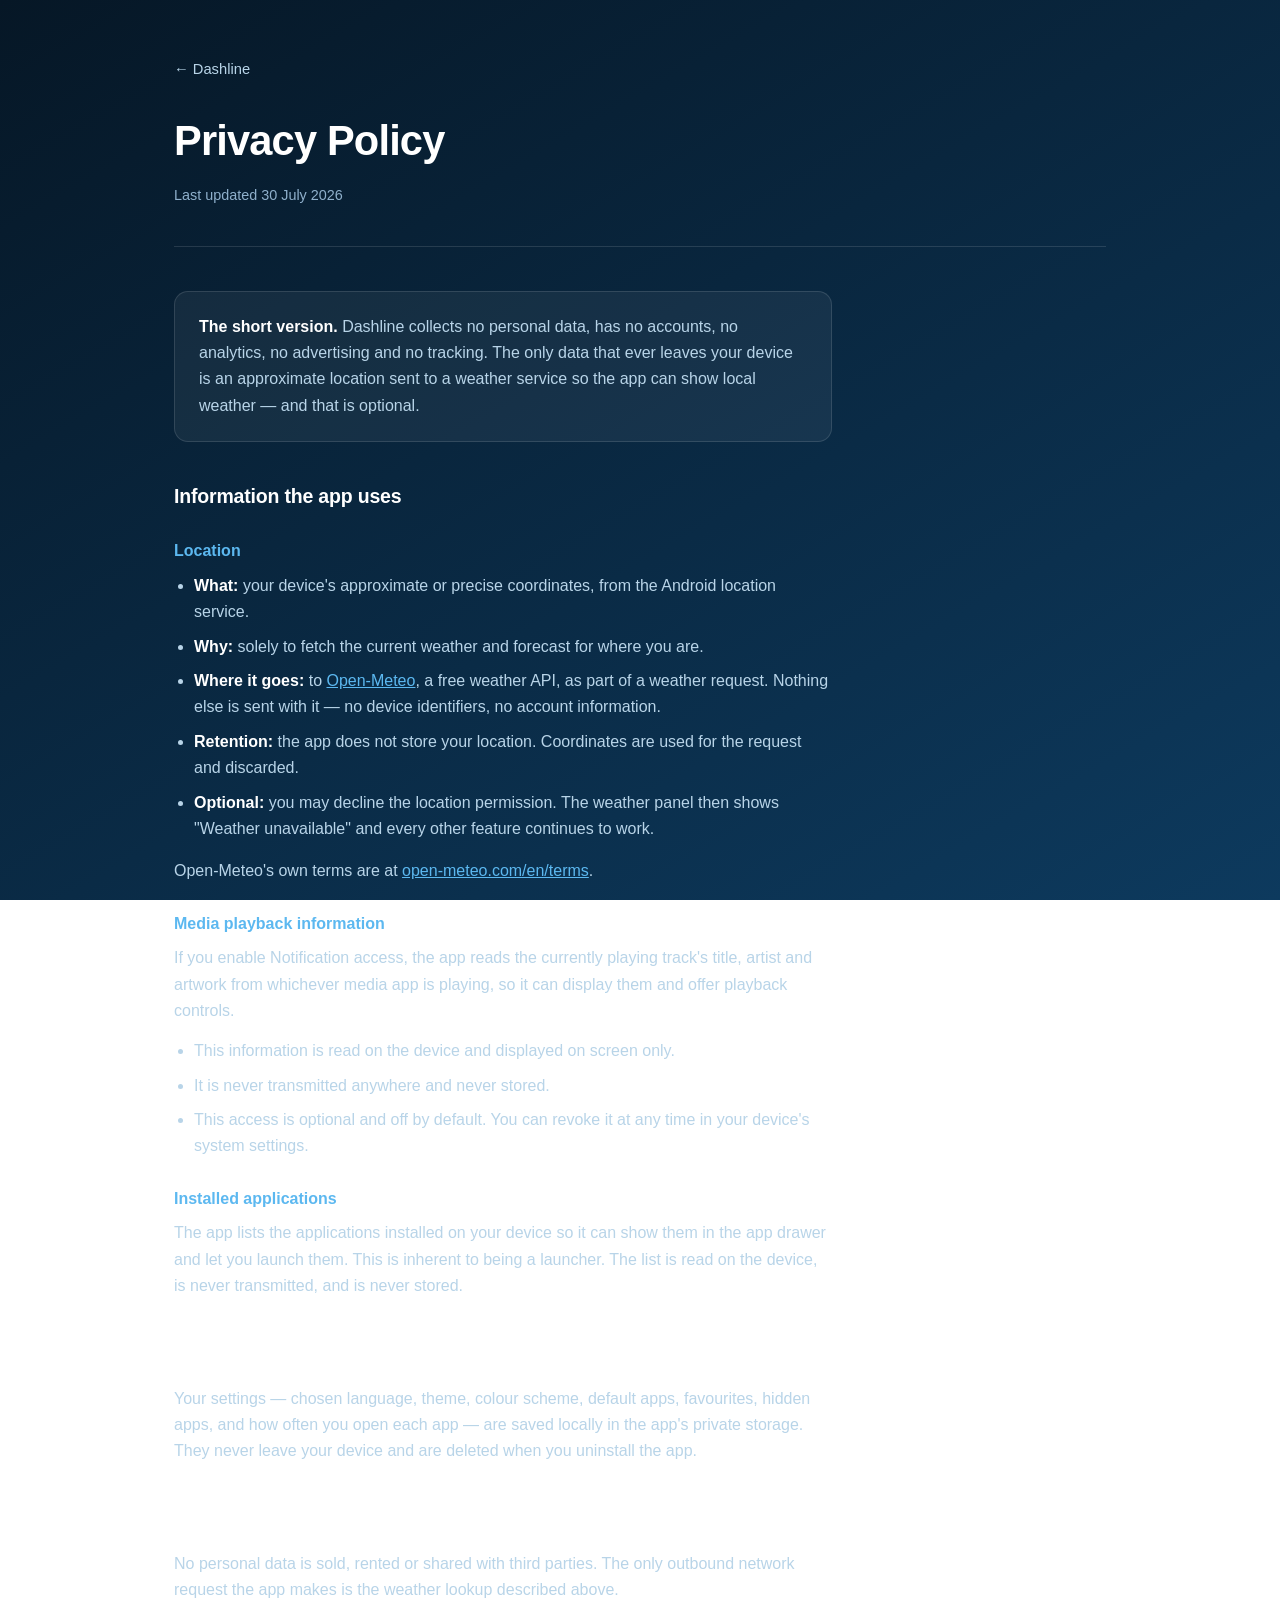
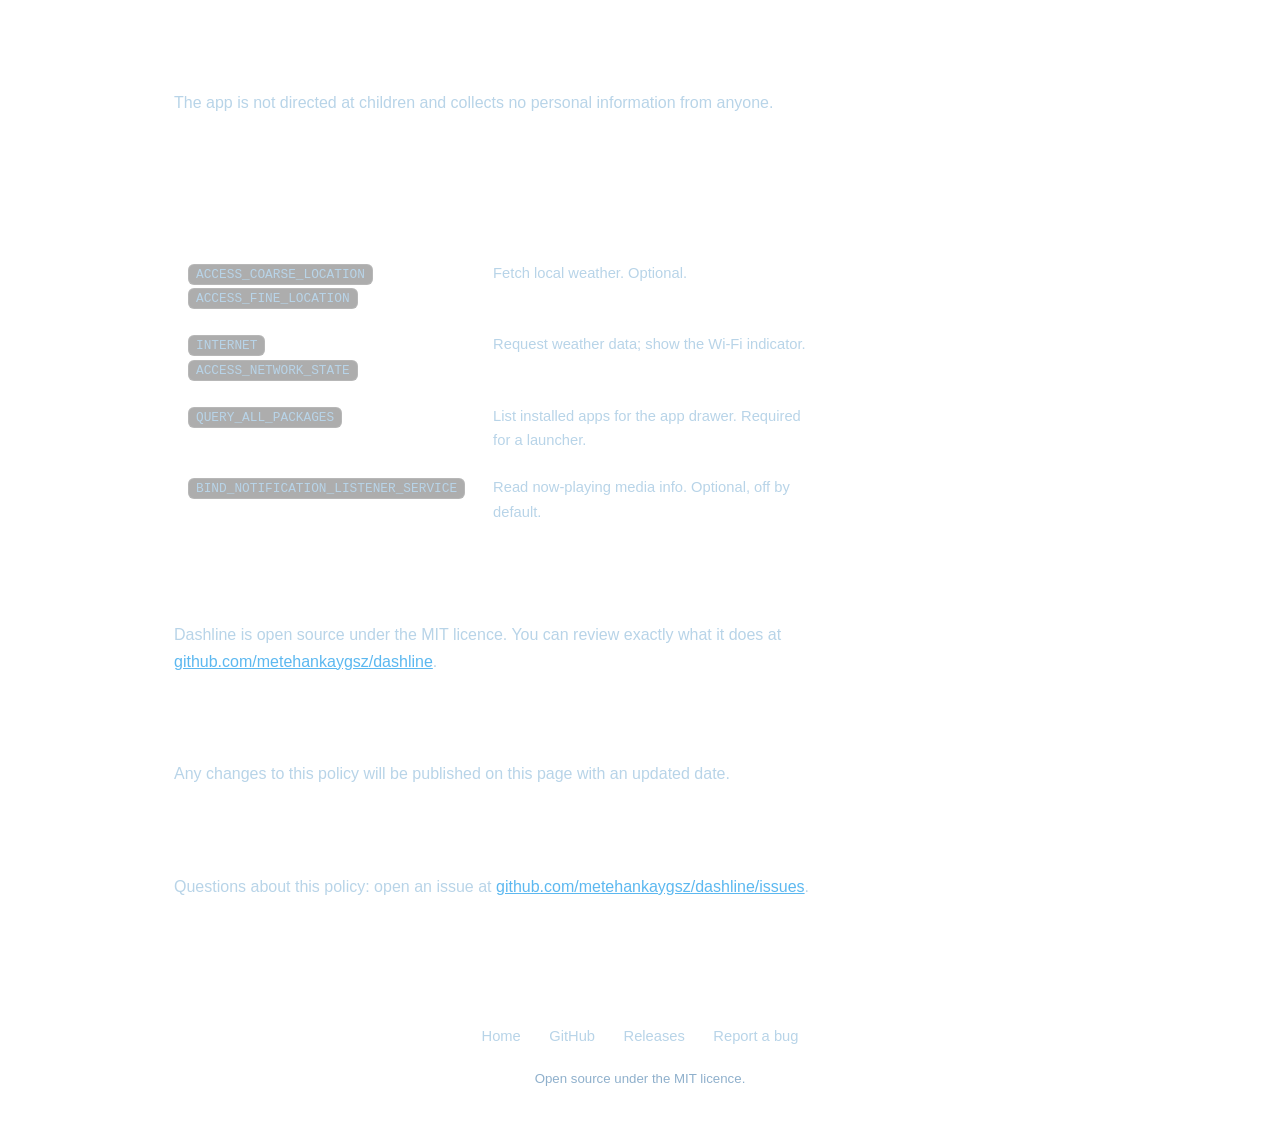
==== docs/privacy-policy.html @ fae82f47 "Restyle privacy policy to match the site; share one stylesheet" ====
<!DOCTYPE html>
<html lang="en">
<head>
<meta charset="utf-8">
<meta name="viewport" content="width=device-width, initial-scale=1">
<title>Privacy Policy — Dashline</title>
<meta name="description" content="Dashline collects no personal data. No accounts, no analytics, no advertising, no tracking.">
<link rel="icon" href="logo.png">
<link rel="stylesheet" href="style.css">
</head>
<body>

<div class="wrap">
  <header class="doc-head">
    <a class="back" href="./">&larr; Dashline</a>
    <h1>Privacy Policy</h1>
    <p class="meta">Last updated 30 July 2026</p>
  </header>

  <main class="doc">

    <div class="callout">
      <p>
        <strong>The short version.</strong> Dashline collects no personal data, has
        no accounts, no analytics, no advertising and no tracking. The only data
        that ever leaves your device is an approximate location sent to a weather
        service so the app can show local weather — and that is optional.
      </p>
    </div>

    <h2>Information the app uses</h2>

    <h3>Location</h3>
    <ul>
      <li><strong>What:</strong> your device's approximate or precise coordinates, from the Android location service.</li>
      <li><strong>Why:</strong> solely to fetch the current weather and forecast for where you are.</li>
      <li><strong>Where it goes:</strong> to <a href="https://open-meteo.com">Open-Meteo</a>, a free weather API, as part of a weather request. Nothing else is sent with it — no device identifiers, no account information.</li>
      <li><strong>Retention:</strong> the app does not store your location. Coordinates are used for the request and discarded.</li>
      <li><strong>Optional:</strong> you may decline the location permission. The weather panel then shows "Weather unavailable" and every other feature continues to work.</li>
    </ul>
    <p>Open-Meteo's own terms are at <a href="https://open-meteo.com/en/terms">open-meteo.com/en/terms</a>.</p>

    <h3>Media playback information</h3>
    <p>
      If you enable Notification access, the app reads the currently playing track's
      title, artist and artwork from whichever media app is playing, so it can
      display them and offer playback controls.
    </p>
    <ul>
      <li>This information is read on the device and displayed on screen only.</li>
      <li>It is never transmitted anywhere and never stored.</li>
      <li>This access is optional and off by default. You can revoke it at any time in your device's system settings.</li>
    </ul>

    <h3>Installed applications</h3>
    <p>
      The app lists the applications installed on your device so it can show them in
      the app drawer and let you launch them. This is inherent to being a launcher.
      The list is read on the device, is never transmitted, and is never stored.
    </p>

    <h2>Information stored on your device</h2>
    <p>
      Your settings — chosen language, theme, colour scheme, default apps,
      favourites, hidden apps, and how often you open each app — are saved locally
      in the app's private storage. They never leave your device and are deleted
      when you uninstall the app.
    </p>

    <h2>Data sharing</h2>
    <p>
      No personal data is sold, rented or shared with third parties. The only
      outbound network request the app makes is the weather lookup described above.
    </p>

    <h2>Children's privacy</h2>
    <p>
      The app is not directed at children and collects no personal information from
      anyone.
    </p>

    <h2>Permissions</h2>
    <div class="table-wrap">
      <table>
        <thead>
          <tr><th>Permission</th><th>Purpose</th></tr>
        </thead>
        <tbody>
          <tr>
            <td><code>ACCESS_COARSE_LOCATION</code><br><code>ACCESS_FINE_LOCATION</code></td>
            <td>Fetch local weather. Optional.</td>
          </tr>
          <tr>
            <td><code>INTERNET</code><br><code>ACCESS_NETWORK_STATE</code></td>
            <td>Request weather data; show the Wi-Fi indicator.</td>
          </tr>
          <tr>
            <td><code>QUERY_ALL_PACKAGES</code></td>
            <td>List installed apps for the app drawer. Required for a launcher.</td>
          </tr>
          <tr>
            <td><code>BIND_NOTIFICATION_LISTENER_SERVICE</code></td>
            <td>Read now-playing media info. Optional, off by default.</td>
          </tr>
        </tbody>
      </table>
    </div>

    <h2>Open source</h2>
    <p>
      Dashline is open source under the MIT licence. You can review exactly what it
      does at
      <a href="https://github.com/metehankaygsz/dashline">github.com/metehankaygsz/dashline</a>.
    </p>

    <h2>Changes</h2>
    <p>
      Any changes to this policy will be published on this page with an updated date.
    </p>

    <h2>Contact</h2>
    <p>
      Questions about this policy: open an issue at
      <a href="https://github.com/metehankaygsz/dashline/issues">github.com/metehankaygsz/dashline/issues</a>.
    </p>

  </main>
</div>

<footer>
  <div class="wrap">
    <a href="./">Home</a>
    <a href="https://github.com/metehankaygsz/dashline">GitHub</a>
    <a href="https://github.com/metehankaygsz/dashline/releases/latest">Releases</a>
    <a href="https://github.com/metehankaygsz/dashline/issues">Report a bug</a>
    <p class="copy">Open source under the MIT licence.</p>
  </div>
</footer>

</body>
</html>
---- docs/style.css ----
:root{
  --bg-a:#061726; --bg-b:#0D3A5E;
  --text:#ffffff; --muted:#b8d4e8; --dim:#8fb0cc;
  --accent:#3b9ee5; --accent-soft:#5cb8f0;
  --card:rgba(255,255,255,.055);
  --line:rgba(255,255,255,.12);
  --radius:14px;
}
*{box-sizing:border-box;margin:0;padding:0}
html{scroll-behavior:smooth}
body{
  font-family:-apple-system,BlinkMacSystemFont,"Segoe UI",Roboto,Helvetica,Arial,sans-serif;
  background:linear-gradient(150deg,var(--bg-a) 0%,var(--bg-b) 100%);
  background-attachment:fixed;
  color:var(--text);
  line-height:1.65;
  -webkit-font-smoothing:antialiased;
}
.wrap{max-width:980px;margin:0 auto;padding:0 24px}
section{padding:72px 0}

/* hero */
.hero{text-align:center;padding:96px 0 64px}
.hero img.mark{width:88px;height:88px;border-radius:20px;display:block;margin:0 auto 26px}
.hero h1{font-size:clamp(2.6rem,7vw,3.8rem);font-weight:700;letter-spacing:-.02em;line-height:1.1}
.tagline{color:var(--muted);font-size:clamp(1.02rem,2.4vw,1.2rem);margin-top:14px}
.sub{color:var(--dim);font-size:.96rem;margin-top:10px}

.btns{display:flex;gap:12px;justify-content:center;flex-wrap:wrap;margin-top:34px}
.btn{
  display:inline-block;padding:13px 26px;border-radius:10px;
  font-size:.97rem;font-weight:600;text-decoration:none;
  transition:transform .15s ease,background .15s ease,border-color .15s ease;
}
.btn:hover{transform:translateY(-2px)}
.btn-primary{background:var(--accent);color:#04121f}
.btn-primary:hover{background:var(--accent-soft)}
.btn-ghost{border:1px solid var(--line);color:var(--text)}
.btn-ghost:hover{border-color:var(--accent);background:rgba(59,158,229,.09)}

.pills{display:flex;gap:10px;justify-content:center;flex-wrap:wrap;margin-top:30px}
.pill{
  font-size:.8rem;color:var(--muted);border:1px solid var(--line);
  border-radius:999px;padding:5px 13px;
}

/* screenshots */
.shot{width:100%;border-radius:var(--radius);display:block;border:1px solid var(--line)}
.shot-grid{display:grid;grid-template-columns:1fr 1fr;gap:18px;margin-top:18px}
.cap{color:var(--dim);font-size:.85rem;text-align:center;margin-top:10px}

h2{font-size:1.5rem;font-weight:600;letter-spacing:-.01em;margin-bottom:8px}
.lede{color:var(--muted);margin-bottom:30px;max-width:62ch}

/* feature cards */
.grid{display:grid;grid-template-columns:repeat(auto-fit,minmax(250px,1fr));gap:16px}
.card{background:var(--card);border:1px solid var(--line);border-radius:var(--radius);padding:22px 24px}
.card h3{font-size:1rem;font-weight:600;margin-bottom:7px}
.card p{color:var(--muted);font-size:.92rem}

/* beta box */
.beta{background:var(--card);border:1px solid var(--line);border-radius:var(--radius);padding:32px}
.beta ol{margin:16px 0 0 20px;color:var(--muted)}
.beta li{margin-bottom:9px}
.beta a{color:var(--accent-soft)}
.note{color:var(--dim);font-size:.88rem;margin-top:18px}

/* footer */
footer{border-top:1px solid var(--line);padding:36px 0 56px;text-align:center}
footer a{color:var(--muted);text-decoration:none;margin:0 12px;font-size:.92rem}
footer a:hover{color:var(--accent-soft)}
.copy{color:var(--dim);font-size:.83rem;margin-top:18px}

code{
  background:rgba(0,0,0,.32);border:1px solid var(--line);
  padding:2px 7px;border-radius:6px;font-size:.87em;
  font-family:ui-monospace,SFMono-Regular,Menlo,monospace;
}

/* ---- document pages (privacy policy etc.) ---- */
.doc-head{padding:56px 0 8px;border-bottom:1px solid var(--line)}
.back{
  display:inline-flex;align-items:center;gap:7px;color:var(--muted);
  text-decoration:none;font-size:.92rem;margin-bottom:26px;
}
.back:hover{color:var(--accent-soft)}
.doc-head h1{font-size:clamp(2rem,5vw,2.6rem);font-weight:700;letter-spacing:-.02em}
.doc-head .meta{color:var(--dim);font-size:.9rem;margin:8px 0 30px}

.doc{padding:44px 0 72px;max-width:74ch}
.doc h2{
  font-size:1.22rem;font-weight:600;margin:38px 0 12px;
  padding-top:4px;
}
.doc h2:first-of-type{margin-top:0}
.doc h3{font-size:1rem;font-weight:600;margin:26px 0 8px;color:var(--accent-soft)}
.doc p{color:var(--muted);margin-bottom:14px}
.doc ul,.doc ol{color:var(--muted);margin:0 0 16px 20px}
.doc li{margin-bottom:8px}
.doc li strong{color:var(--text);font-weight:600}
.doc a{color:var(--accent-soft)}
.doc strong{color:var(--text)}

.callout{
  background:var(--card);border:1px solid var(--line);
  border-radius:var(--radius);padding:22px 24px;margin-bottom:34px;
}
.callout p{margin-bottom:0}

.table-wrap{overflow-x:auto;margin:0 0 18px}
table{border-collapse:collapse;width:100%;font-size:.92rem}
th,td{text-align:left;padding:11px 14px;border-bottom:1px solid var(--line);vertical-align:top}
th{color:var(--text);font-weight:600;white-space:nowrap}
td{color:var(--muted)}
td code{white-space:nowrap}

@media(max-width:640px){
  section{padding:52px 0}
  .hero{padding:66px 0 44px}
  .shot-grid{grid-template-columns:1fr}
  .doc-head{padding:40px 0 8px}
}
@media(prefers-reduced-motion:reduce){
  html{scroll-behavior:auto}
  .btn{transition:none}
  .btn:hover{transform:none}
}
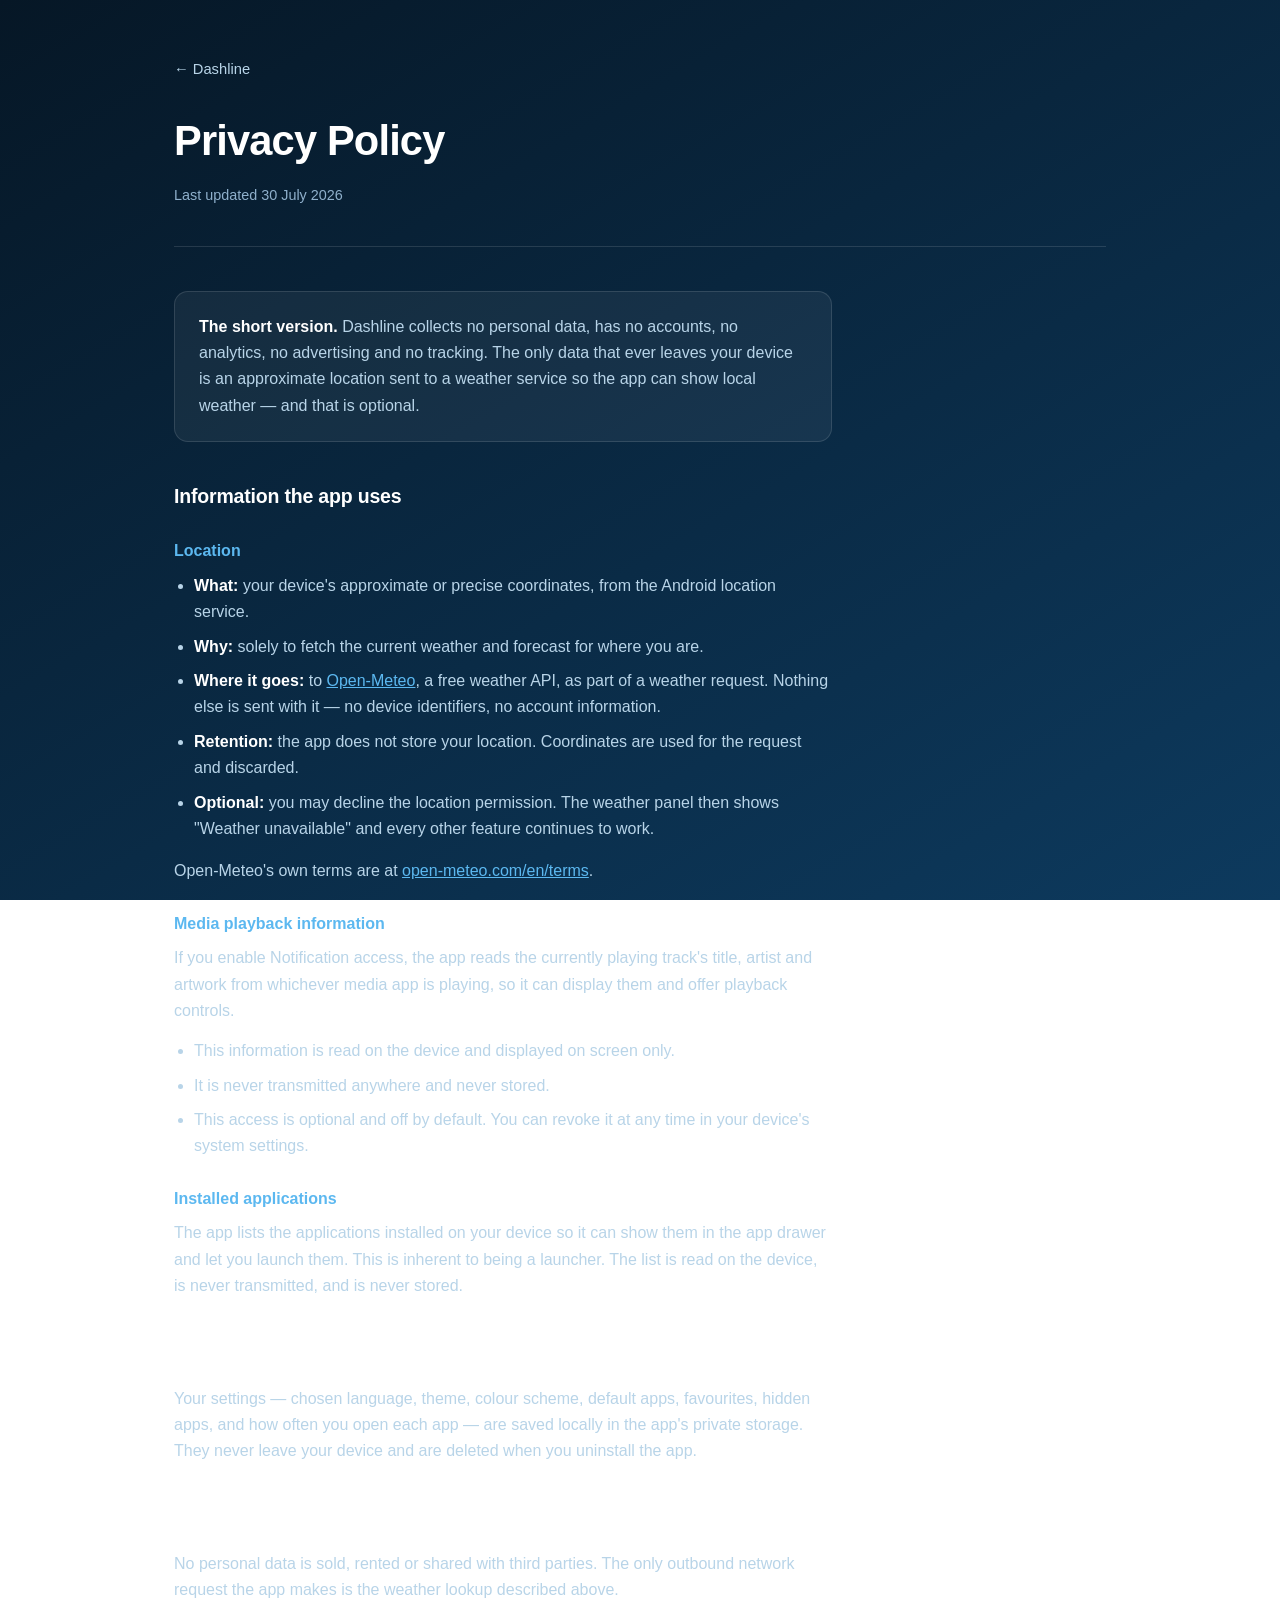
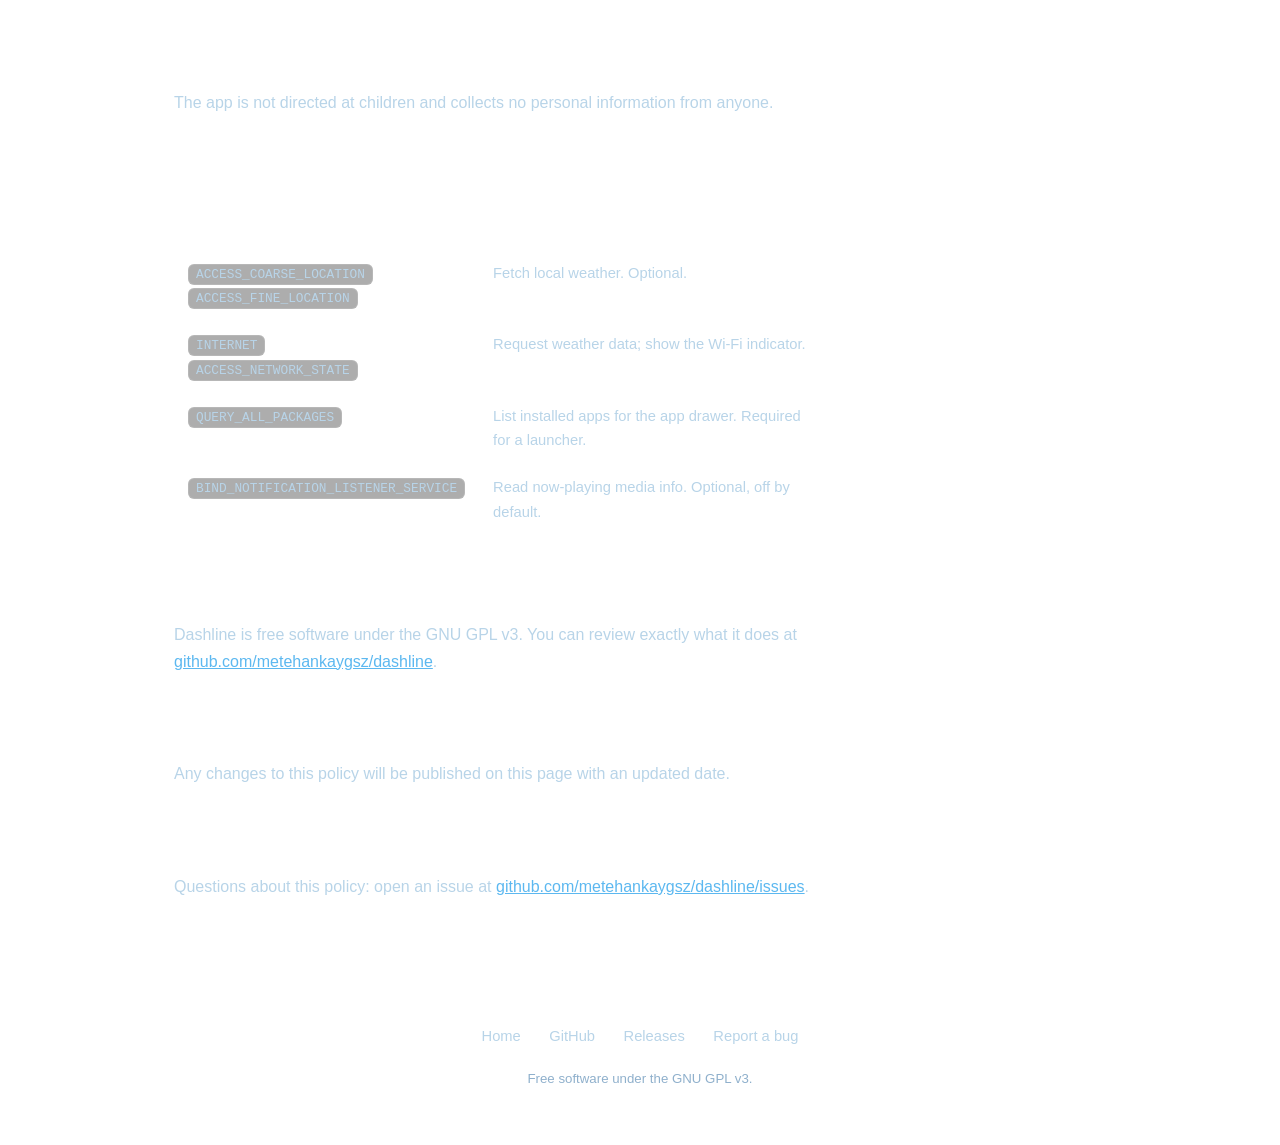
==== commit e0ac808a: "Relicense under the GNU GPL v3 Replaces the MIT licence with GPLv3 and updates the badge, the site, " ====
--- a/docs/privacy-policy.html
+++ b/docs/privacy-policy.html
@@ -108,7 +108,7 @@
 
     <h2>Open source</h2>
     <p>
-      Dashline is open source under the MIT licence. You can review exactly what it
+      Dashline is free software under the GNU GPL v3. You can review exactly what it
       does at
       <a href="https://github.com/metehankaygsz/dashline">github.com/metehankaygsz/dashline</a>.
     </p>
@@ -133,7 +133,7 @@
     <a href="https://github.com/metehankaygsz/dashline">GitHub</a>
     <a href="https://github.com/metehankaygsz/dashline/releases/latest">Releases</a>
     <a href="https://github.com/metehankaygsz/dashline/issues">Report a bug</a>
-    <p class="copy">Open source under the MIT licence.</p>
+    <p class="copy">Free software under the GNU GPL v3.</p>
   </div>
 </footer>
 
